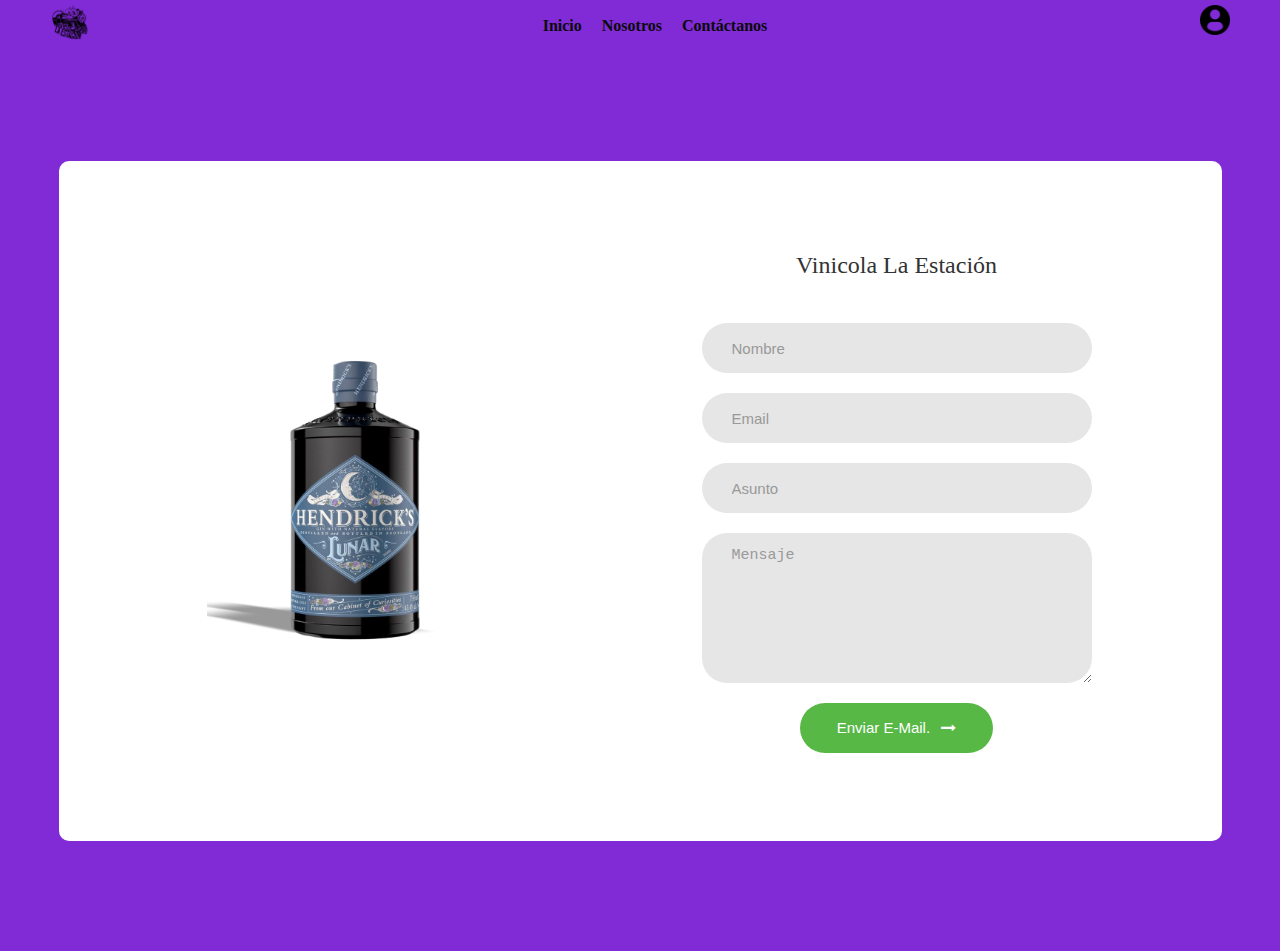
==== contacto.html @ 895d0225 "first commit" ====
<!DOCTYPE html>
<html lang="es">
<head>
    <meta charset="UTF-8">
    <meta http-equiv="X-UA-Compatible" content="IE=edge">
    <meta name="viewport" content="width=device-width, initial-scale=1.0">
    <link rel="stylesheet" href="https://cdnjs.cloudflare.com/ajax/libs/font-awesome/4.7.0/css/font-awesome.min.css">
    <link rel="stylesheet" href="https://cdn.jsdelivr.net/npm/bootstrap@4.6.0/dist/css/bootstrap.min.css" integrity="sha384-B0vP5xmATw1+K9KRQjQERJvTumQW0nPEzvF6L/Z6nronJ3oUOFUFpCjEUQouq2+l" crossorigin="anonymous">
    <link rel="stylesheet" href="./css/styles.css">
    <link rel="stylesheet" href="./css/Contacto.css">
    <link rel="stylesheet" href="./css/ContactoUtil.css">
    <title>La Estación</title>
</head>
<body>
    <header>
        <a href="./index.html"><img src="img/La estacion.png" alt="" class="EstImg"></a>
        <nav>
            <a href="index.html">Inicio</a>
            <a href="nosotros.html">Nosotros</a>
            <a class="" href="contacto.html">Contáctanos</a>
        </nav>
        <nav>
            <div class="dropdown">
                <a href="#"><img src="./img/icons/profile-user.png" width="30px" alt=""></a>
                <div class="dropdown-content">
                    <a href="./login.html">Iniciar sesión</a>
                    <a href="./registro.html">Registrarse</a>
                </div>
            </div>
        </nav>
    </header>
    <div class="contact1">
		<div class="container-contact1">
			<div class="contact1-pic js-tilt" data-tilt>
				<img src="img/HENDRICKS.png" alt="IMG">
			</div>

			<form class="contact1-form validate-form">
				<span class="contact1-form-title">
					Vinicola La Estación
				</span>

				<div class="wrap-input1 validate-input" data-validate = "Nombre requerido.">
					<input class="input1" type="text" name="name" placeholder="Nombre" id="nombre" required>
					<span class="shadow-input1"></span>
				</div>

				<div class="wrap-input1 validate-input" data-validate = "Valida tu email: ex@corre.com">
					<input class="input1" type="text" name="email" placeholder="Email" id="correo" required>
					<span class="shadow-input1"></span>
				</div>

				<div class="wrap-input1 validate-input" data-validate = "Asunto requerido.">
					<input class="input1" type="text" name="subject" placeholder="Asunto" id="asunto" required>
					<span class="shadow-input1"></span>
				</div>

				<div class="wrap-input1 validate-input" data-validate = "El mensaje es requerido.">
					<textarea class="input1" name="message" placeholder="Mensaje" id="mensaje" required></textarea>
					<span class="shadow-input1"></span>
				</div>

				<div class="container-contact1-form-btn">
					<button class="contact1-form-btn" onclick="sendMessage()">
						<span>
							Enviar E-Mail.
							<i class="fa fa-long-arrow-right" aria-hidden="true"></i>
						</span>
					</button>
				</div>
			</form>
		</div>
	</div>


    <script src="./js/navbar.js"></script>
</body>
</html>
---- css/styles.css ----
::-webkit-scrollbar {
    width : 10px;
    height: 10px;
}

::-webkit-scrollbar-button {
    width : 0px;
    height: 0px;
}

::-webkit-scrollbar-thumb {
    background   : #812bd6;
    border       : 0px none #ffffff;
    border-radius: 50px;
}

::-webkit-scrollbar-thumb:hover {
    background: #ffffff;
}

::-webkit-scrollbar-thumb:active {
    background: #000000;
}

::-webkit-scrollbar-track {
    background: #666666;
    border    : 0px none #ffffff;
}

::-webkit-scrollbar-track:hover {
    background: #666666;
}

::-webkit-scrollbar-track:active {
    background: #333333;
}

::-webkit-scrollbar-corner {
    background: transparent;
}

:root {
    --main-bg-color: #802bd6;
    --text-color   : #0a0a0a;
}

.hero {
    padding-left    : 50px;
    height          : 100vh;
    background-color: var(--main-bg-color);
    display         : flex;
    /* flex-wrap    : wrap; */
    justify-content : space-evenly;
    align-items     : center;
}

.main-container {
    height : 500px;
    display: flex;
}

header {
    display         : flex;
    justify-content : space-between;
    align-items     : center;
    background-color: var(--main-bg-color);
    font-weight     : bold;
    padding-left    : 50px;
    padding-right   : 50px;
    color           : var(--text-color);
}

.brand-name {
    transition: 0.4s color;
}

.brand-name:hover {
    color : #fff;
    cursor: pointer;
}

nav>a:hover {
    color: #fff;
}

nav {
    display        : flex;
    justify-content: space-around;
    align-items    : center;
}

nav>a {
    margin-left    : 20px;
    color          : var(--text-color);
    text-decoration: none;
    transition     : 0.4s color;
}

ul>li {
    text-decoration: none;
}

h1 {
    font-size   : 6em;
    word-spacing: -10px;
    color       : var(--text-color);
}

h1,
.home-text {
    position   : relative;
    bottom     : 80px;
    font-weight: bold;
}

.home-text {
    color: var(--text-color);
}

.hero-img {
    width : 350px;
    height: auto;
}

.hero-button {
    padding        : 15px;
    border-radius  : 50px;
    background     : #000;
    color          : #fff;
    text-decoration: none;
}

.card>p {
    font-weight: bold;
}

.cards {
    max-width            : 100%;
    margin               : 50px auto;
    display              : grid;
    grid-gap             : 2rem;
    grid-template-columns: repeat(auto-fit, minmax(250px, 1fr));
}

.card {
    padding      : 1.5rem 1rem;
    height       : auto;
    border-radius: 20px;
    text-align   : center;
    box-shadow   : rgba(0, 0, 0, 0.35) 0px 5px 15px;
    max-width: 250px;
}

.card-img {
    width : 100%;
    height: auto;
}

.add-to-cart {
    background-color: var(--main-bg-color);
    padding         : 10px 30px;
    border          : none;
    border-radius   : 50px;
    text-decoration : none;
    color           : #fff;
}

.add-to-cart:hover {
    opacity: 0.8;
}

.button-add {
    background-color: rgb(26, 188, 156);
    padding         : 10px 30px;
    border          : none;
    border-radius   : 50px;
    text-decoration : none;
    color           : #fff;
}

.button-add:hover {
    opacity: 0.8;
}

/* Dropdown */
.dropdown {
    position: relative;
    display : inline-block;
}

.dropdown-content {
    text-align      : center;
    display         : none;
    position        : absolute;
    background-color: #000;
    min-width       : 125px;
    box-shadow      : 0px 8px 16px 0px rgba(0, 0, 0, 0.2);
    z-index         : 1;
    border-radius   : 15px;

}

.dropdown-content a {
    color          : #fff;
    padding        : 12px 10px;
    text-decoration: none;
    display        : block;
}

.dropdown-content a:hover {
    background-color: var(--main-bg-color);
    border-radius   : 15px;

}

.dropdown:hover .dropdown-content {
    display      : block;
    border-radius: 15px;
    right        : 1px;
}

.quitarFormulario {
    width           : 5px;
    margin-left     : 90%;
    margin-top      : -30px;
    background-color: #290628;
}

.dropdown:hover .dropbtn {
    background-color: var(--main-bg-color);
    border-radius   : 15px;
}

/* admin panel  */
.content {
    display    : block;
    height     : 100%;
    width      : 90%;
    margin     : 0 auto;
    padding    : 15px;
    /* position: absolute; */
    z-index    : 1;
    opacity    : 100%;
}

.content h2 {
    color    : var(--text-color);
    font-size: 34px;
}

div#box {
    margin-top: 15px;
}

div#box .box-top {
    color          : var(--text-color);
    padding        : 15px;
    font-weight    : 300;
    font-size      : 20px;
    display        : flex;
    justify-content: space-between;
    align-items    : center;
}

.text-color {
    color: var(--text-color);
}

div#box .box-panel {
    padding      : 15px;
    background   : #fff;
    border-radius: 15px;
}


/* products cards */
#products {
    display   : flex;
    max-height: 600px;
    overflow-x: scroll;
    overflow-y: hidden;
    color     : #000;


}

#card {
    position     : relative;
    display      : block;
    min-width    : 250px;
    max-width    : 300px;
    height       : 400px;
    border-radius: 10px;
    overflow     : hidden;
    margin       : 15px;
}



#card h1 {
    position   : absolute;
    top        : 50px;
    left       : 20px;
    margin     : 0;
    padding    : 0;
    color      : white;
    font-size  : 25px;
    font-weight: 100;
    line-height: 1;
}

#card img {
    width     : 100%;
    height    : 75%;
    transition: 0.25s;
}

#card #botton {
    position        : absolute;
    bottom          : 0;
    left            : 0;
    width           : 100%;
    height          : 215px;
    margin          : 0;
    padding         : 10px;
    padding-left    : 20px;
    background-color: rgba(0, 0, 0, 0.85);
    color           : white;
}

#card #botton h3 {
    font-size    : 20px;
    margin-bottom: 8px;
}

#card #botton p {
    font-size: 14px;
}

#card #botton button {
    position        : relative;
    align-items     : center;
    justify-content : center;
    margin          : 0;
    padding         : 10px 30px;
    background-color: #1abc9c;
    border          : none;
    border-radius   : 5px;
    color           : white;
    font-size       : 14px;
}

#card #botton button:hover {
    opacity: 0.8;
}

#products::-webkit-scrollbar {
    width : 14px;
    height: 14px;
}

#products::-webkit-scrollbar-thumb {
    background   : #812bd6;
    border       : 0px none #ffffff;
    border-radius: 50px;
}

#products::-webkit-scrollbar-corner {
    background: transparent;
}

/* users */
tr {
    padding-bottom: 10px;
}

td {
    padding   : 10px 10px 0;
    text-align: center;
    color     : #000;
}

table {
    width: 100%;
}

th {
    text-align : left;
    font-weight: 700;
}

thead th {
    background-color: #202932;
    color           : white;
}

#users thead th:nth-child(5) {
    width: 5%;
}

.button {
    display         : inline-block;
    font-size       : 100%;
    border-radius   : 5px;
    color           : white;
    padding         : 8px;
    background-color: #1e1e1e;
}

.button:hover {
    cursor: pointer;
}

@media (min-width: 460px) {
    td {
        text-align: left;
    }

}

@media (min-width: 720px) {
    table {
        display: table;
    }

    tr {
        display: table-row;
    }

    td,
    th {
        display: table-cell;
    }

    tbody {
        display: table-row-group;
    }

    thead {
        display: table-header-group;
    }

    tfoot {
        display: table-footer-group;
    }

    td {
        border: 1px solid #28333f;
    }

    td,
    th {
        padding: 10px;
    }

    .delete {
        padding: 10px;
    }
}

/* sales */
#sales thead th:nth-child(1) {
    width: 15%;
}

.EstImg {
    width: 40px;
}

body {
    padding-top: 5px;
}

/* pedidos por usuario */
.show img {
    width: 100%;
}
@media screen and (max-width: 480px) {
    .brand-name {
        display: none;
    }
    .EstImg {
        display: none;
    }
}
.ddd {
    text-decoration: none;
    color: #fff;
    background-color: var(--main-bg-color);
    padding: 8px;
    border-radius: 5px;
    font-size: 13px;
}
---- css/Contacto.css ----
/*//////////////////////////////////////////////////////////////////
[ RESTYLE TAG ]*/

* {
	margin: 0px; 
	padding: 0px; 
	box-sizing: border-box;
}

body, html {
	height: 100%;
}

/*---------------------------------------------*/
a {
	font-size: 16px;
	line-height: 2;
	color: #666666;
	margin: 0px;
	transition: all 0.4s;
	-webkit-transition: all 0.4s;
  -o-transition: all 0.4s;
  -moz-transition: all 0.4s;
}

a:focus {
	outline: none !important;
}

a:hover {
	text-decoration: none;
	color: #57b846;
}

/*---------------------------------------------*/
h1,h2,h3,h4,h5,h6 {
	margin: 0px;
}

p {
	font-size: 14px;
	line-height: 1.7;
	color: #666666;
	margin: 0px;
}

ul, li {
	margin: 0px;
	list-style-type: none;
}


/*---------------------------------------------*/
input {
	outline: none;
	border: none;
}

textarea {
  outline: none;
  border: none;
}

textarea:focus, input:focus {
  border-color: transparent !important;
}

input::-webkit-input-placeholder { color: #999999; }
input:-moz-placeholder { color: #999999; }
input::-moz-placeholder { color: #999999; }
input:-ms-input-placeholder { color: #999999; }

textarea::-webkit-input-placeholder { color: #999999; }
textarea:-moz-placeholder { color: #999999; }
textarea::-moz-placeholder { color: #999999; }
textarea:-ms-input-placeholder { color: #999999; }

/*---------------------------------------------*/
button {
	outline: none !important;
	border: none;
	background: transparent;
}

button:hover {
	cursor: pointer;
}

iframe {
	border: none !important;
}




/*//////////////////////////////////////////////////////////////////
[ Contact 1 ]*/

.contact1 {
  width: 100%;
  min-height: 100%;
  padding: 15px;

  background: #802bd6;
  background: #802bd6;
  background: #802bd6;
  background: #802bd6;
  background: #802bd6;

  display: -webkit-box;
  display: -webkit-flex;
  display: -moz-box;
  display: -ms-flexbox;
  display: flex;
  flex-wrap: wrap;
  justify-content: center;
  align-items: center;
}

.container-contact1 {
  width: 1163px;
  background: #fff;
  border-radius: 10px;
  overflow: hidden;

  display: -webkit-box;
  display: -webkit-flex;
  display: -moz-box;
  display: -ms-flexbox;
  display: flex;
  flex-wrap: wrap;
  justify-content: space-between;
  align-items: center;

  padding: 90px 130px 88px 148px;
}

/*------------------------------------------------------------------
[  ]*/
.contact1-pic {
  width: 296px;
}

.contact1-pic img {
  max-width: 100%;
}


/*------------------------------------------------------------------
[  ]*/
.contact1-form {
  width: 390px;
}

.contact1-form-title {
  display: block;
  font-size: 24px;
  color: #333333;
  line-height: 1.2;
  text-align: center;
  padding-bottom: 44px;
}

input.input1 {
  height: 50px;
  border-radius: 25px;
  padding: 0 30px;
}
input.input1 + .shadow-input1 {
  border-radius: 25px;
}

textarea.input1 {
  min-height: 150px;
  border-radius: 25px;
  padding: 12px 30px;
}
textarea.input1 + .shadow-input1 {
  border-radius: 25px;
}

/*---------------------------------------------*/
.wrap-input1 {
  position: relative;
  width: 100%;
  z-index: 1;
  margin-bottom: 20px;
}

.input1 {
  display: block;
  width: 100%;
  background: #e6e6e6;
  font-size: 15px;
  line-height: 1.5;
  color: #666666;
}

.shadow-input1 {
  content: '';
  display: block;
  position: absolute;
  bottom: 0;
  left: 0;
  z-index: -1;
  width: 100%;
  height: 100%;
  box-shadow: 0px 0px 0px 0px;
  color: rgba(87,184,70, 0.5);
}

.input1:focus + .shadow-input1 {
  -webkit-animation: anim-shadow 0.5s ease-in-out forwards;
  animation: anim-shadow 0.5s ease-in-out forwards;
}

@-webkit-keyframes anim-shadow {
  to {
    box-shadow: 0px 0px 80px 30px;
    opacity: 0;
  }
}

@keyframes anim-shadow {
  to {
    box-shadow: 0px 0px 80px 30px;
    opacity: 0;
  }
}

/*---------------------------------------------*/
.container-contact1-form-btn {
  display: -webkit-box;
  display: -webkit-flex;
  display: -moz-box;
  display: -ms-flexbox;
  display: flex;
  flex-wrap: wrap;
  justify-content: center;
}

.contact1-form-btn {
  min-width: 193px;
  height: 50px;
  border-radius: 25px;
  background: #57b846;
  font-size: 15px;
  line-height: 1.5;
  color: #fff;
  display: -webkit-box;
  display: -webkit-flex;
  display: -moz-box;
  display: -ms-flexbox;
  display: flex;
  justify-content: center;
  align-items: center;
  padding: 0 25px;

  -webkit-transition: all 0.4s;
  -o-transition: all 0.4s;
  -moz-transition: all 0.4s;
  transition: all 0.4s;
}

.contact1-form-btn i {
  margin-left: 7px;

  -webkit-transition: all 0.4s;
  -o-transition: all 0.4s;
  -moz-transition: all 0.4s;
  transition: all 0.4s;
}

.contact1-form-btn:hover {
  background: #333333;
}

.contact1-form-btn:hover i {
  -webkit-transform: translateX(10px);
  -moz-transform: translateX(10px);
  -ms-transform: translateX(10px);
  -o-transform: translateX(10px);
  transform: translateX(10px);
}




/*------------------------------------------------------------------
[ Responsive ]*/

@media (max-width: 1200px) {
  .contact1-pic {
    width: 33.5%;
  }

  .contact1-form {
    width: 44%;
  }
}

@media (max-width: 992px) {
  .container-contact1 {
    padding: 90px 80px 88px 90px;
  }

  .contact1-pic {
    width: 35%;
  }

  .contact1-form {
    width: 55%;
  }
}

@media (max-width: 768px) {
  .container-contact1 {
    padding: 90px 80px 88px 80px;
  }

  .contact1-pic {
    display: none;
  }

  .contact1-form {
    width: 100%;
  }
}

@media (max-width: 576px) {
  .container-contact1 {
    padding: 90px 15px 88px 15px;
  }
}


/*------------------------------------------------------------------
[ Alert validate ]*/

.validate-input {
  position: relative;
}

.alert-validate::before {
  content: attr(data-validate);
  position: absolute;
  max-width: 70%;
  background-color: white;
  border: 1px solid #c80000;
  border-radius: 13px;
  padding: 4px 25px 4px 10px;
  top: 50%;
  -webkit-transform: translateY(-50%);
  -moz-transform: translateY(-50%);
  -ms-transform: translateY(-50%);
  -o-transform: translateY(-50%);
  transform: translateY(-50%);
  right: 8px;
  pointer-events: none;
  color: #c80000;
  font-size: 13px;
  line-height: 1.4;
  text-align: left;
  visibility: hidden;
  opacity: 0;
  -webkit-transition: opacity 0.4s;
  -o-transition: opacity 0.4s;
  -moz-transition: opacity 0.4s;
  transition: opacity 0.4s;
}

.alert-validate::after {
  content: "\f06a";
  display: block;
  position: absolute;
  color: #c80000;
  font-size: 15px;
  top: 50%;
  -webkit-transform: translateY(-50%);
  -moz-transform: translateY(-50%);
  -ms-transform: translateY(-50%);
  -o-transform: translateY(-50%);
  transform: translateY(-50%);
  right: 13px;
}

.alert-validate:hover:before {
  visibility: visible;
  opacity: 1;
}

@media (max-width: 992px) {
  .alert-validate::before {
    visibility: visible;
    opacity: 1;
  }
  header {
    padding: 5px;
  }
}
.brand-name{
  color: #000;
}
body {
  padding: 0;
}
.hide {
  display: none;
}
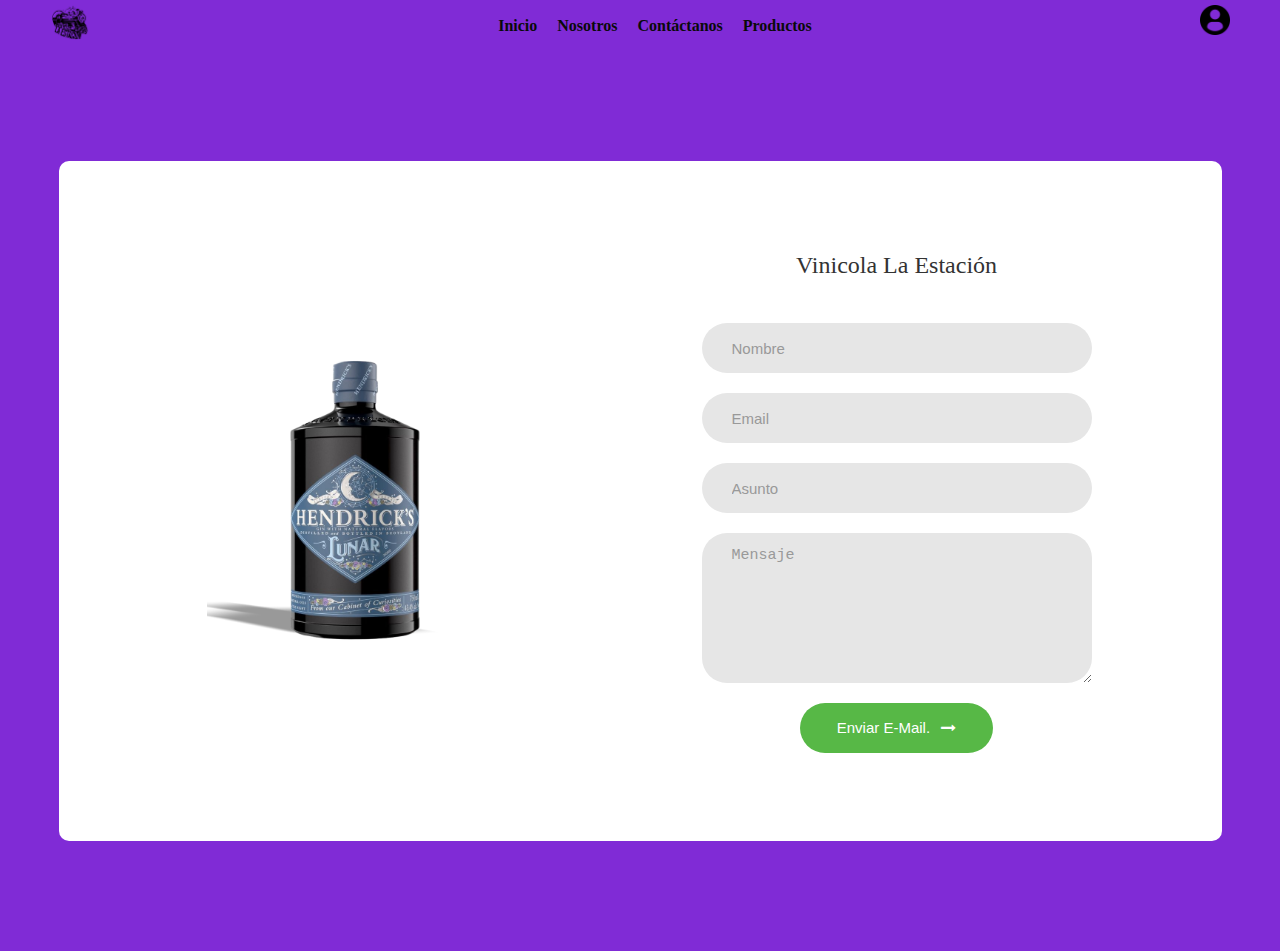
==== commit 6be3d919: "NoLoggedViews" ====
--- a/contacto.html
+++ b/contacto.html
@@ -18,6 +18,8 @@
             <a href="index.html">Inicio</a>
             <a href="nosotros.html">Nosotros</a>
             <a class="" href="contacto.html">Contáctanos</a>
+			<a href="./productsNologged.html">Productos</a>
+
         </nav>
         <nav>
             <div class="dropdown">
@@ -25,6 +27,7 @@
                 <div class="dropdown-content">
                     <a href="./login.html">Iniciar sesión</a>
                     <a href="./registro.html">Registrarse</a>
+					
                 </div>
             </div>
         </nav>
